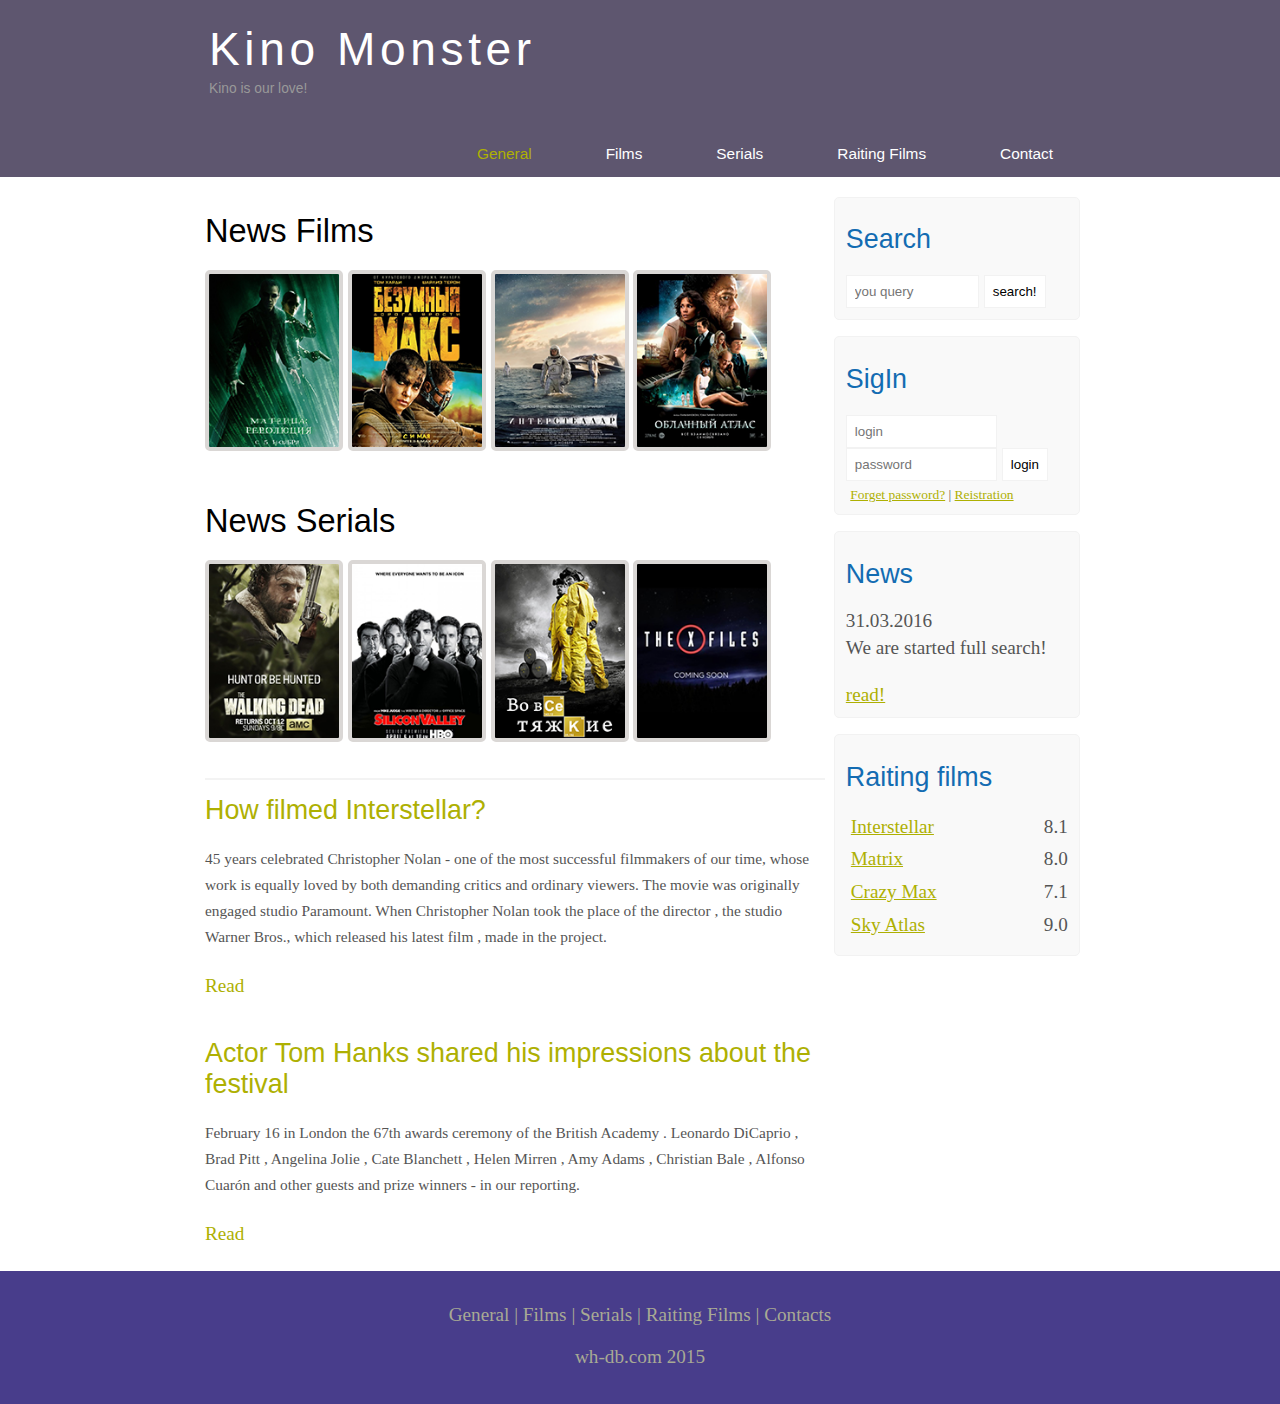
==== index.html @ 0c83ced0 "firat commit" ====
<!DOCTYPE html>
<html lang="ru">
 <head>
	<meta charset="UTF-8">
	<meta name="viewport" content="width=device-width, initial-scale=1.0">
	<meta name="description" content="Opisanie">
	<meta name="keywords" content="Klyu4 slova">
	<title>Document</title>
	<link rel="stylesheet" type="text/css" href="css/main.css">
	<link rel="shortcut icon" type="image/x-icon" href="">
	<script type="text/javascript" href=""></script>
	<!-- [if lt IE 9]> <script src="//html5shiv.googlecode.com/svn/
	trunk/html5.js"></script> <![endif]-->

</head>
<body>
	<div class="wrapper">
		<header>
			<div class="logo">
				<div class="logo_text">
					<h1><a href="/">Kino Monster</a></h1>
					<h2>Kino is our love!</h2>
				</div>
			</div>
			<div class="menu_bar">
				<ul class="menu">
					<li class="selected"><a href="#">General</a></li>
					<li><a href="#">Films</a></li>
					<li><a href="#">Serials</a></li>
					<li><a href="#">Raiting Films</a></li>
					<li><a href="#">Contact</a></li>
				</ul>
			</div>
		</header>	
		<section class="site_content">
			<div class="sitebar_container">
				<div class="site_bar">
					<h2>Search</h2>
					<form method="post" action="#" id="search_form">
						<input type="search" name="search_field" placeholder="you query" />
						<input type="submit" class="btn" value="search!"/>
					</form>
				</div>
				<div class="site_bar">
					<h2>SigIn</h2>
					<form method="post" action="#" id="login">
						<input type="text" name="login_field" placeholder="login" />
						<input type="password" name="password_field" placeholder="password"/>
						<input type="submit" class="btn" value="login"/>
						<div class="lables_passreg_text">
							<span><a href="#">Forget password?</a></span> | 
							<span><a href="#">Reistration</a></span>
						</div>
					</form>
				</div>
				<div class="site_bar">
					<h2>News</h2>
					<span>31.03.2016</span>
					<p>We are started full search!</p>
					<a href="#">read!</a>
				</div>
				<div class="site_bar">
					<h2>Raiting films</h2>
					<ul>
						<li><a href="#">Interstellar</a><span class="raiting_sitebar">8.1</span></li>
						<li><a href="#">Matrix</a><span class="raiting_sitebar">8.0</span></li>
						<li><a href="#">Crazy Max</a><span class="raiting_sitebar">7.1</span></li>
						<li><a href="#">Sky Atlas</a><span class="raiting_sitebar">9.0</span></li>
						
					</ul>
				</div>
			</div>
			<div class="content">
				<h1>News Films</h1>
				<div class="films_block">
					<a href=#><img src="img/matrix.png" height=auto width="130" alt=""></a>
					<a href=#><img src="img/max.png" height=auto width="130" alt=""></a>
					<a href=#><img src="img/inter.png" height=auto width="130" alt=""></a>
					<a href=#><img src="img/cloud.png" height=auto width="130" alt=""></a>
				</div>
				<h1>News Serials</h1>
				<div class="films_block">
					<a href=#><img src="img/dead.png" height=auto width="130" alt=""></a>
					<a href=#><img src="img/silicon.png" height=auto width="130" alt=""></a>
					<a href=#><img src="img/breakingbad.png" height=auto width="130" alt=""></a>
					<a href=#><img src="img/xfiles.png" height=auto width="130" alt=""></a>
				</div>
				<div class="posts">
					
					<hr>
					<h2><a href="#">How filmed Interstellar?</a></h2>
					<div class="posts_content">
						
						<p>
							45 years celebrated Christopher Nolan - one of the most successful filmmakers of our time, whose work is equally loved by both demanding critics and ordinary viewers. The movie was originally engaged studio Paramount. When Christopher Nolan took the place of the director , the studio Warner Bros., which released his latest film , made ​​in the project.
						</p>

					</div>

					<p><a href="#">Read</a></p>
					
					<h2>
						<a href="">
							Actor Tom Hanks shared his impressions about the festival
						</a>
					</h2>
					<div class="posts_content">
						
						<p>
							February 16 in London the 67th awards ceremony of the British Academy . Leonardo DiCaprio , Brad Pitt , Angelina Jolie , Cate Blanchett , Helen Mirren , Amy Adams , Christian Bale , Alfonso Cuarón and other guests and prize winners - in our reporting.						
						</p>
					</div>

					<p><a href="#">Read</a></p>

				</div>
			</div>
		</section>
		<footer>
			<p><a href="#">General</a> |
				 <a href="#">Films</a> | 
				 <a href="#">Serials</a> | 
				 <a href="#">Raiting Films</a> | 
				 <a href="#">Contacts</a>
			</p>
			<p>wh-db.com 2015</p>
		</footer>
	</div>
</body>
</html>
---- css/main.css ----
*{
	margin: 0;
	padding: 0;
}
input[type="text"], input[type="password"], input[type="search"]{
	color: #5d5d5d;
	width: 60%;
	padding: 8px;
}
input, textarea{
	outline: none;
	border: none;
	border: solid 1px #f2f2f2;
}
h1,h2{
	font: normal 170% 'century gothic', arial;
	margin: 0 0 15px 0;
	padding: 15px 0px 5px 0px;
	color: #000;
}
h2{
	font-size: 140%;
}
a, a:hover{
	outline: none;
	text-decoration: underline;
	color: #aeb002;
}
ul{
	margin: 2px 0px 22px 17px;
}
ul li{
	margin: 0px 0px 6px 0px;
	padding: 0px 0px 4px 5px;
	line-height: 1.5em;
}
body{
	font-size: 1.2em;
	background-color: #fff;
	color: #555;
}
p{
	padding: 0 0 20px 0;
	line-height: 1.7em;
}
hr{
	border: solid 1px #f3f3f3;
}
header{
	background-color: #5E566F;
	height: 177px;
	font-size: 0.8em;
	margin-left: 0;
	margin-right: 0;
	min-width: 900px;
}
.main, .logo, .menu_bar, .site_content, .footer{
	margin-left: auto;
	margin-right: auto;
}
.logo{
	width: 880px;
	padding-bottom: 40px;
}
.logo h1, .logo h2{
	font: normal 300% 'century gothic', arial, sans-serif;
	margin: 0 0 0 9px;
}
.logo_text h1, .logo_text h1 a, .logo_text h1 a:hover {
	padding: 22px 0 0 0;
	color: #fff;
	letter-spacing: 0.1em;
	text-decoration: none;
}
.logo_text h2{
	font-size: 0.9em;
	padding: 4px 0 0 0;
	color: #999;
}
.menu_bar{
	width: 900px;
	height: 46px;
}
ul.menu{
	float: right;
}
ul.menu li{
	float: left;
	padding: 0 0 0 9px;
	list-style-type: none;
	margin: 1px 2px 0 0;
}
ul.menu li a{
	font: normal 100% 'trebuchet ms',sans-serif;
	display: block;
	height: 20px;
	padding: 6px 35px 5px 28px;
	color: #fff;
	text-decoration: none;
}
ul.menu li.selected a, ul.menu li a:hover {
	color: #aeb002;
}
.site_content{
	width: 880px;
	overflow: hidden;
	margin: 20px auto 0 auto;
	background-color: #fff;
}
.sitebar_container{
	float: right;
	width: 224px;
}
.site_bar{
	float: right;
	width: 222px;
	padding: 5%;
	margin: 0px 0px 16px 0px;
	border: solid 1px #f2f2f2;
	border-radius: 5px;
	background-color: #f9f9f9;
}
.btn{
	padding: 8px;
	background-color: #fff;
	cursor: pointer;
}
.site_bar h2{
	color: #136cb2;
}
.lables_passreg_text{
	font-size: 0.7em;
	margin-top: 3%;
	margin-left: 2%;
}
.site_bar ul{
	margin: 0px;
}
.site_bar ul li{
	list-style-type: none;
	margin: 0px 0px 0px 0px;
}
.site_bar .raiting_sitebar{
	float: right;
}
.content{
	text-align: left;
	width: 620px;
	padding: 0 0 0 5px;
	float: left;
}
.content a{
	text-decoration: none;
}
.films_block{
	margin-bottom: 5%;
}
.films_block img{
	border-radius: 5px;
	border: solid 4px #dad7d5;
}
.posts .posts_content{
	font-size: 0.8em;
}
.info_film_page{
	margin-top: 2%;
	margin-bottom: 4%;
}
.info_film_page .lable{
	font-size: 1.2em;
}
.info_film_page .value{
	font-size: 1em;
	color: #49945a;
	margin-right: 3%;
}
.description_film{
	margin-bottom: 15%;
}
.description_film img{
	float: left;
	margin-right: 2%;
	border-radius: 5px;
	border: solid 5px #dad7d5;
}
.reviwes{
	margin-bottom: 4%;
	font-size: 0.9em;
}
.reviwes .reviwes_name{
	background-color: #7268ad;
	color: #fff;
	padding: 1%;
	border-top-left-radius: 5px;
	border-top-right-radius: 5px;
}
.reviwes .reviwes_text{
	padding-top: 2%;
	padding-bottom: 2%;
	padding-left: 2%;
}
.send{
	margin-bottom: 4%;
}
.send input[type="text"], textarea{
	border: solid 1px #c3c3c3;
	margin-bottom: 2%;
}
.send input[type="text"]{
	width: 98%;
}
.send textarea{
	width: 624px;
	height: 200px;
}
.send input[type="submit"]{
	background-color: #7268ad;
	padding: 3%;
	color: #fff;
	border-radius: 5px;
}
footer{
	width: 100%;
	height: 100px;
	padding: 28px 0px 5px 0px;
	text-align: center;
	background-color: #483d8b;
	color: #a8aa94;
	margin-left: 0px;
	margin-right: 0px;
	min-width: 900px;
}
footer a{
	color: #a8aa94;
	text-decoration: none;
}
footer a:hover{
	color: #fff;
	text-decoration: none;
}
footer p{
	padding: 0px 0px 10px 0px;
}


/* css mobile  */
@media only screen and (min-device-width : 320px) and (max-device-width : 568px){
	
	header{
		background-color: #23104C;
		min-width: 100%;
		height: 20%;
		text-align: center;
	}
	.logo{
		width: 100%;
	}
	.site_content{
		width: 100%;
	}
	.content{
		width: 100%;
		text-align: center;
	}
	.menu_bar{
		width: 100%;
		height: 100%;
	}
	.site_content{
		width: 100%;
		text-align: center;
	}
	.sitebar_container{
		display: none;
	}
	footer{
		display: none;
	}
	ul.menu{
		float: none;
	}
	ul.menu li{
		margin: 0;
		padding: 0;
		float: none;
	}
	.logo h1{
		font: normal 235% 'century gothic', arial, sans-serif;
	}
	.logo h2{
		font: normal 100% 'century gothic', arial, sans-serif;
		color: #fff;
	}
	.content h1, h2{
		font: normal 110% 'century gothic', arial;
	}
	.films_block img{
		width: 43%;
	}
	.posts_content p{
		line-height: 1.5em;
		padding: 3%;
		text-align: left;
	}
	.posts p{
		font-size: 120%;
	}
	/* show page */
	.description_film{
		width: 90%;
		text-align: left;
		margin-left: 2%;
	}
	.description_film img{
		float: none;
		width: 73%;
		display: block;
		height: auto;
		margin: 0;
		padding: 0;
		margin: 0 auto;
	}
	.reviews{
		text-align: left;
		width: 96%;
	}
}
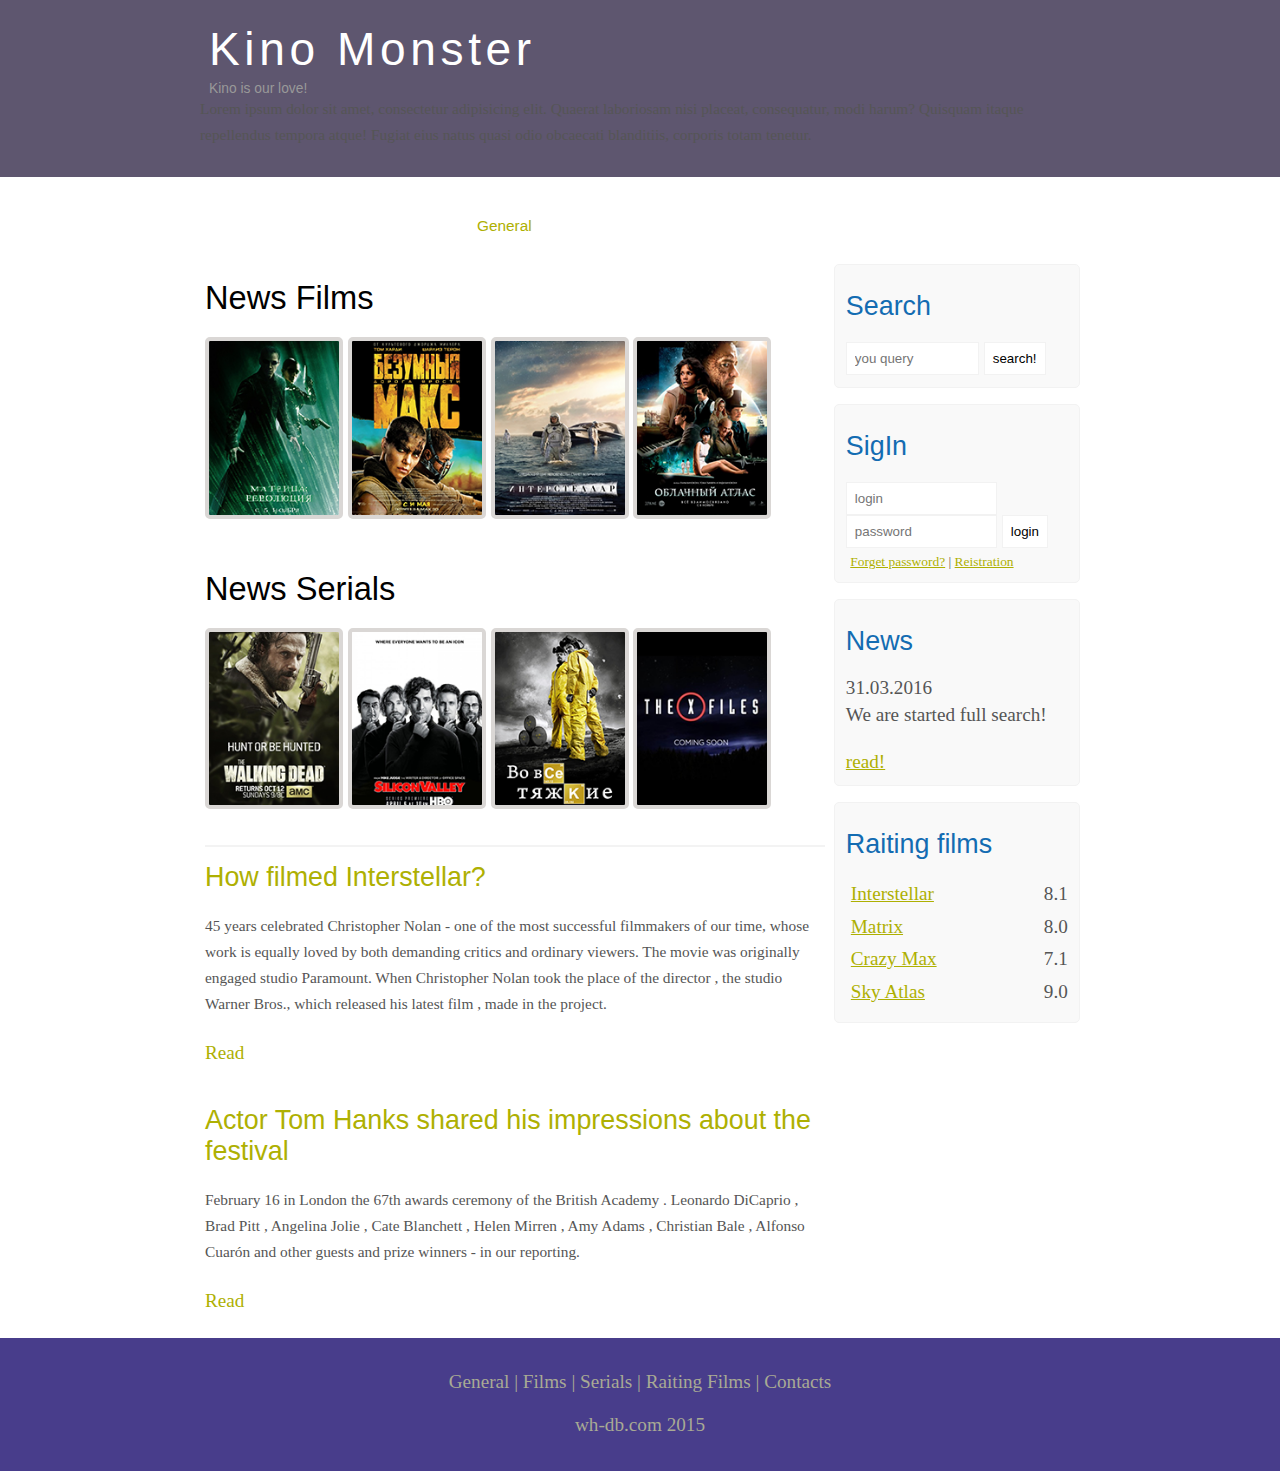
==== commit a85889b2: "second commit" ====
--- a/index.html
+++ b/index.html
@@ -20,6 +20,7 @@
 				<div class="logo_text">
 					<h1><a href="/">Kino Monster</a></h1>
 					<h2>Kino is our love!</h2>
+					<p>Lorem ipsum dolor sit amet, consectetur adipisicing elit. Quaerat laboriosam nisi placeat, consequatur, modi harum? Quisquam itaque repellendus tempora atque! Fugiat eius natus quasi odio obcaecati blanditiis, corporis totam tenetur.</p>
 				</div>
 			</div>
 			<div class="menu_bar">
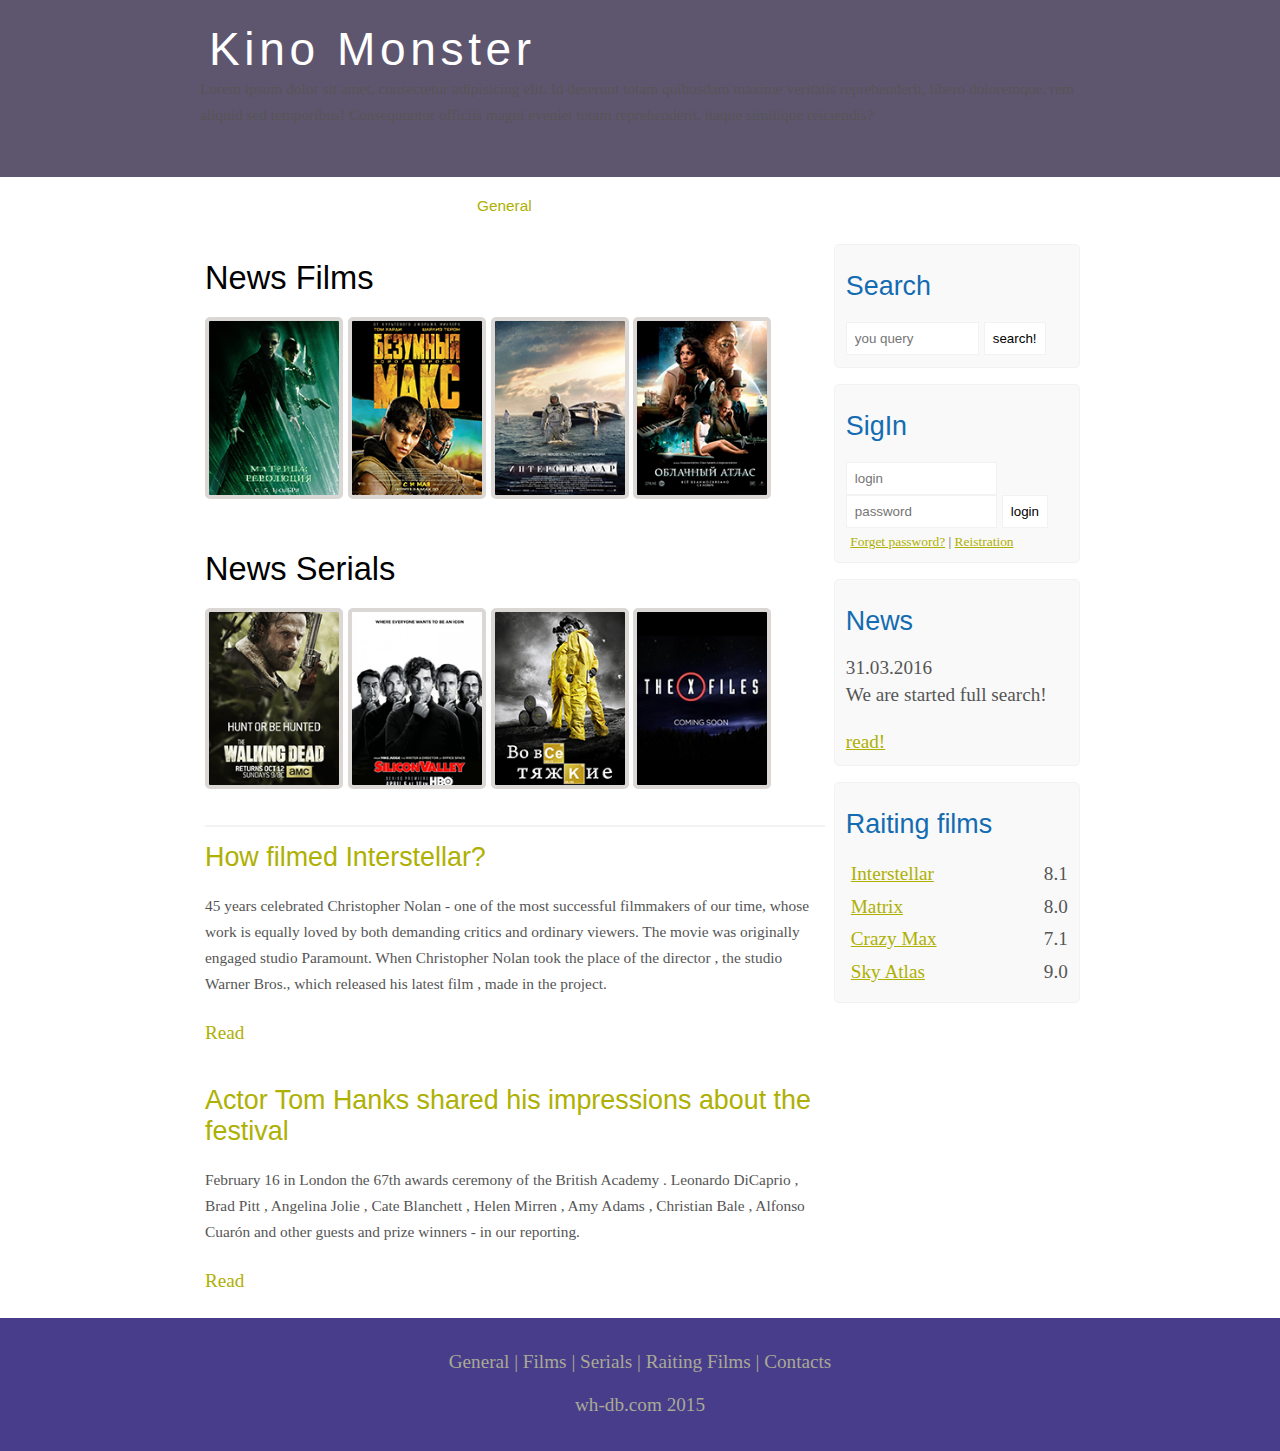
==== commit 8c8be1a0: "third commit" ====
--- a/index.html
+++ b/index.html
@@ -19,8 +19,7 @@
 			<div class="logo">
 				<div class="logo_text">
 					<h1><a href="/">Kino Monster</a></h1>
-					<h2>Kino is our love!</h2>
-					<p>Lorem ipsum dolor sit amet, consectetur adipisicing elit. Quaerat laboriosam nisi placeat, consequatur, modi harum? Quisquam itaque repellendus tempora atque! Fugiat eius natus quasi odio obcaecati blanditiis, corporis totam tenetur.</p>
+					<p>Lorem ipsum dolor sit amet, consectetur adipisicing elit. Id deserunt totam quibusdam maxime veritatis reprehenderit, libero doloremque, rem aliquid sed temporibus! Consequuntur officiis magni eveniet totam reprehenderit, itaque similique reiciendis?</p>
 				</div>
 			</div>
 			<div class="menu_bar">
